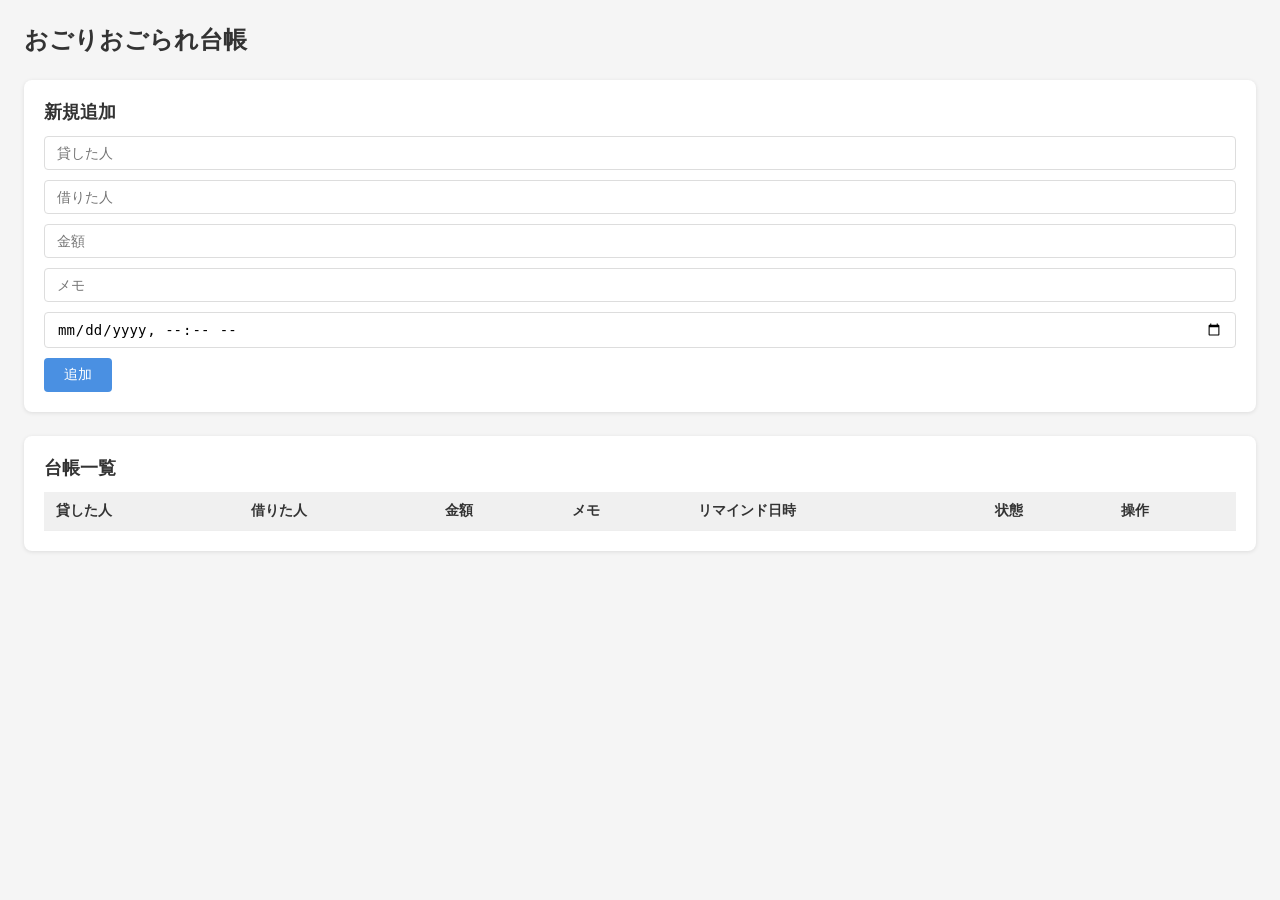
==== static/index.html @ 1633fc22 "webページ用" ====
<!DOCTYPE html>
<html lang="ja">
<head>
    <meta charset="UTF-8">
    <title>おごりおごられ台帳</title>
    <link rel="stylesheet" href="style.css">
</head>
<body>
    <h1>おごりおごられ台帳</h1>

    <!-- 追加フォーム -->
    <section id="form-section">
        <h2>新規追加</h2>
        <input id="lender" placeholder="貸した人" />
        <input id="borrower" placeholder="借りた人" />
        <input id="amount" type="number" placeholder="金額" />
        <input id="memo" placeholder="メモ" />
        <input id="remind_at" type="datetime-local" />
        <button onclick="addRecord()">追加</button>
    </section>

    <!-- 台帳一覧 -->
    <section id="list-section">
        <h2>台帳一覧</h2>
        <table id="ledger-table">
            <thead>
                <tr>
                    <th>貸した人</th>
                    <th>借りた人</th>
                    <th>金額</th>
                    <th>メモ</th>
                    <th>リマインド日時</th>
                    <th>状態</th>
                    <th>操作</th>
                </tr>
            </thead>
            <tbody id="ledger-body">
            </tbody>
        </table>
    </section>

    <script src="app.js"></script>
</body>
</html>
---- static/style.css ----
* {
    box-sizing: border-box;
    margin: 0;
    padding: 0;
}

body {
    font-family: sans-serif;
    background: #f5f5f5;
    padding: 24px;
    color: #333;
}

h1 {
    font-size: 24px;
    margin-bottom: 24px;
}

h2 {
    font-size: 18px;
    margin-bottom: 12px;
}

section {
    background: #fff;
    border-radius: 8px;
    padding: 20px;
    margin-bottom: 24px;
    box-shadow: 0 1px 4px rgba(0,0,0,0.1);
}

/* フォーム */
#form-section input {
    display: block;
    width: 100%;
    padding: 8px 12px;
    margin-bottom: 10px;
    border: 1px solid #ddd;
    border-radius: 4px;
    font-size: 14px;
}

#form-section button {
    padding: 8px 20px;
    background: #4a90e2;
    color: #fff;
    border: none;
    border-radius: 4px;
    font-size: 14px;
    cursor: pointer;
}

#form-section button:hover {
    background: #357abd;
}

/* テーブル */
table {
    width: 100%;
    border-collapse: collapse;
    font-size: 14px;
}

th, td {
    padding: 10px 12px;
    border-bottom: 1px solid #eee;
    text-align: left;
}

th {
    background: #f0f0f0;
    font-weight: bold;
}

tr:hover {
    background: #fafafa;
}

/* ボタン */
td button {
    padding: 4px 10px;
    border: none;
    border-radius: 4px;
    cursor: pointer;
    font-size: 13px;
    margin-right: 4px;
}

td button:first-child {
    background: #5cb85c;
    color: #fff;
}

td button:last-child {
    background: #d9534f;
    color: #fff;
}
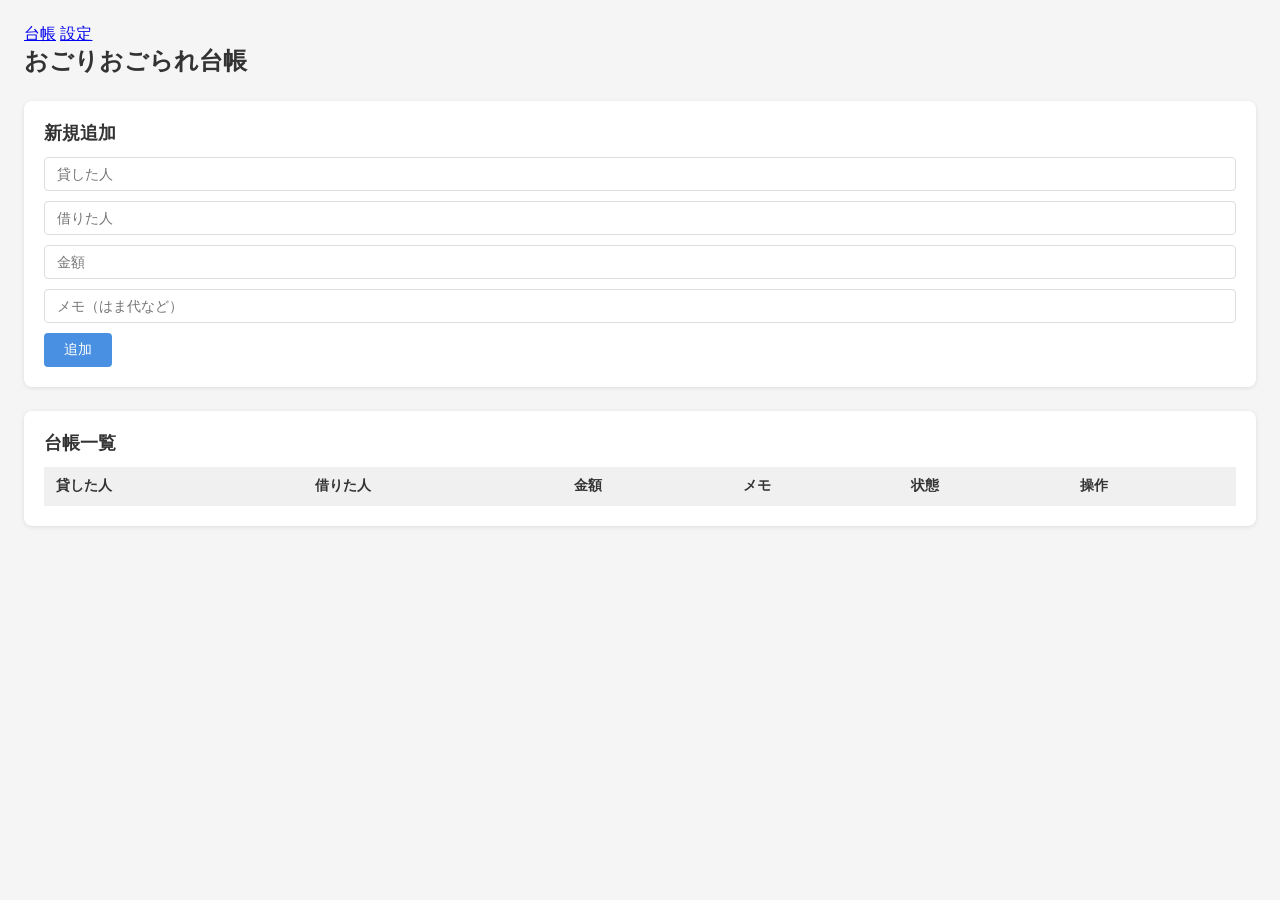
==== commit 78cc80fa: "リマインド時刻を設定できるようにした" ====
--- a/static/index.html
+++ b/static/index.html
@@ -6,20 +6,22 @@
     <link rel="stylesheet" href="style.css">
 </head>
 <body>
+    <nav>
+        <a href="/">台帳</a>
+        <a href="/settings.html">設定</a>
+    </nav>
+
     <h1>おごりおごられ台帳</h1>
 
-    <!-- 追加フォーム -->
     <section id="form-section">
         <h2>新規追加</h2>
         <input id="lender" placeholder="貸した人" />
         <input id="borrower" placeholder="借りた人" />
         <input id="amount" type="number" placeholder="金額" />
-        <input id="memo" placeholder="メモ" />
-        <input id="remind_at" type="datetime-local" />
+        <input id="memo" placeholder="メモ（はま代など）" />
         <button onclick="addRecord()">追加</button>
     </section>
 
-    <!-- 台帳一覧 -->
     <section id="list-section">
         <h2>台帳一覧</h2>
         <table id="ledger-table">
@@ -29,7 +31,6 @@
                     <th>借りた人</th>
                     <th>金額</th>
                     <th>メモ</th>
-                    <th>リマインド日時</th>
                     <th>状態</th>
                     <th>操作</th>
                 </tr>
@@ -41,4 +42,4 @@
 
     <script src="app.js"></script>
 </body>
-</html>+</html>
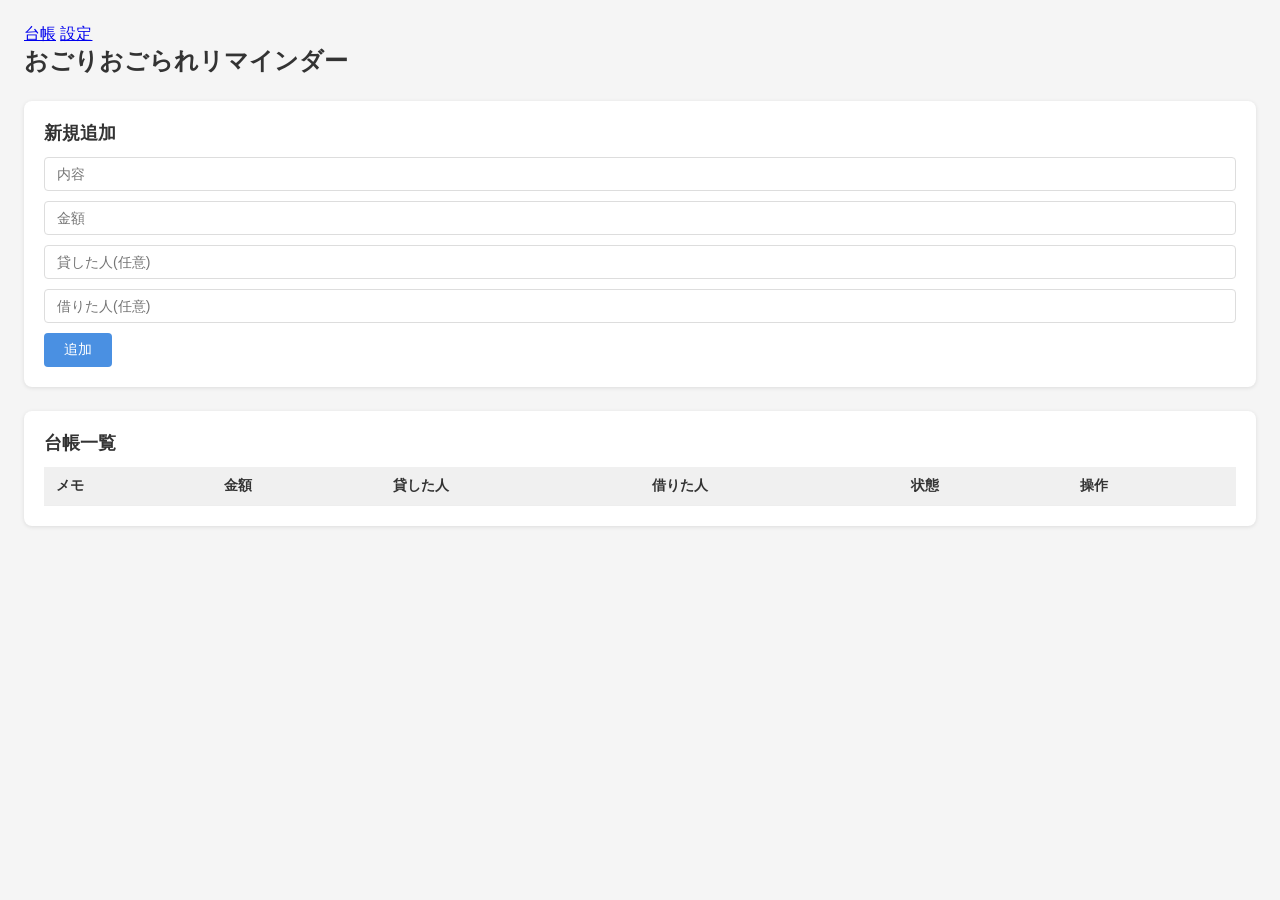
==== commit 5a656609: "台帳リストの順序を入れ替えた" ====
--- a/static/index.html
+++ b/static/index.html
@@ -11,14 +11,14 @@
         <a href="/settings.html">設定</a>
     </nav>
 
-    <h1>おごりおごられ台帳</h1>
+    <h1>おごりおごられリマインダー</h1>
 
     <section id="form-section">
         <h2>新規追加</h2>
-        <input id="lender" placeholder="貸した人" />
-        <input id="borrower" placeholder="借りた人" />
+        <input id="content" placeholder="内容" />
         <input id="amount" type="number" placeholder="金額" />
-        <input id="memo" placeholder="メモ（はま代など）" />
+        <input id="lender" placeholder="貸した人(任意)" />
+        <input id="borrower" placeholder="借りた人(任意)" />
         <button onclick="addRecord()">追加</button>
     </section>
 
@@ -27,10 +27,10 @@
         <table id="ledger-table">
             <thead>
                 <tr>
+                    <th>メモ</th>
+                    <th>金額</th>
                     <th>貸した人</th>
                     <th>借りた人</th>
-                    <th>金額</th>
-                    <th>メモ</th>
                     <th>状態</th>
                     <th>操作</th>
                 </tr>
